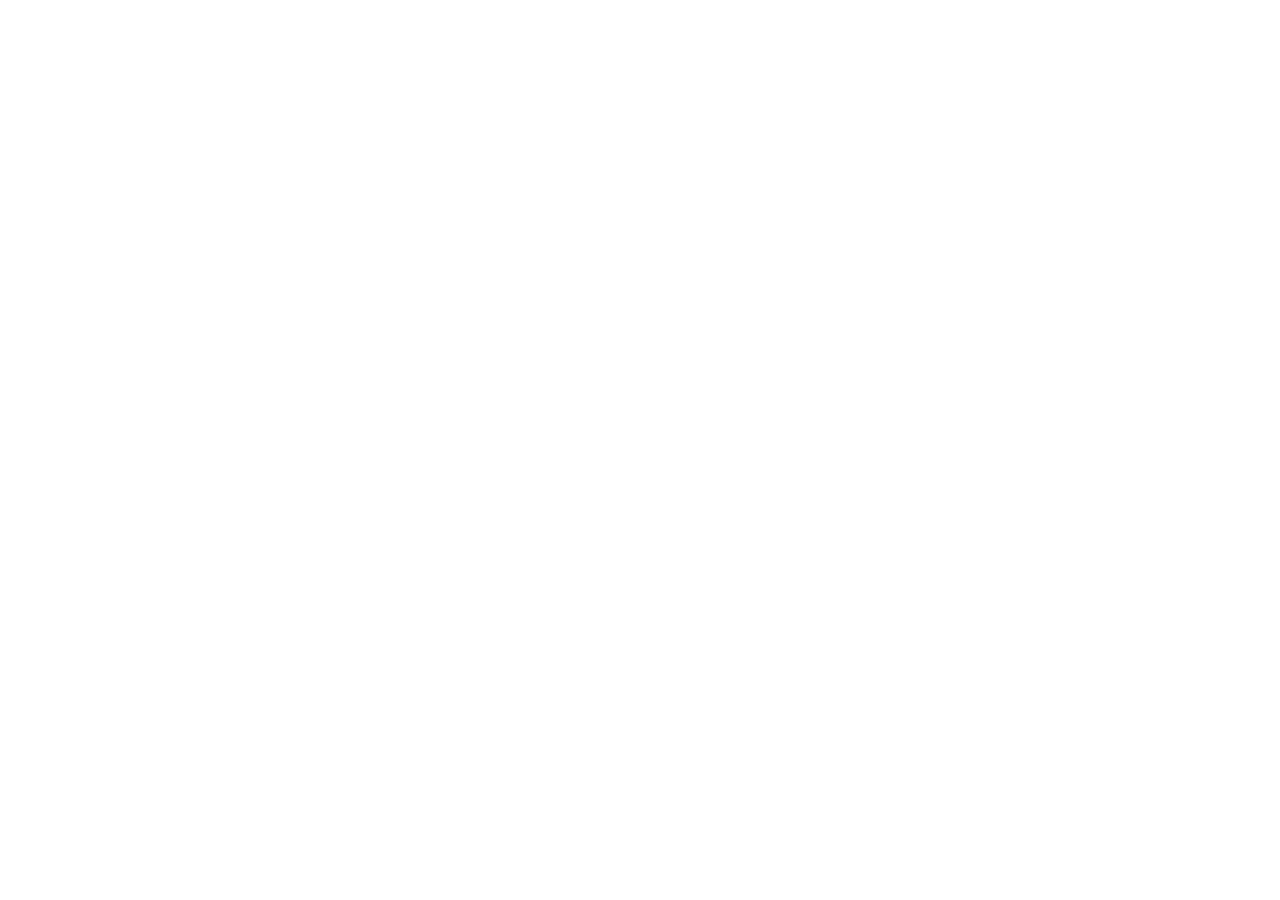
==== index.html @ 54cc9626 "Initial commit" ====
<!DOCTYPE html>
<html lang="en">
  <head>
    <script src="https://ajax.aspnetcdn.com/ajax/jQuery/jquery-3.5.0.min.js"></script>
    <link
      href="https://fonts.googleapis.com/css2?family=Roboto+Slab&display=swap"
      rel="stylesheet"
    />

    <style>
      #container {
        position: absolute;
        left: 0;
        top: 0;
        width: 100%;
        height: 100%;
      }

      #presented-by {
        position: absolute;
        left: 0;
        top: 0;
        width: 100%;
        height: auto;
        color: #ffffff;
        text-align: center;
        font-family: "Roboto Slab", serif;
      }

      #logo {
      }
    </style>
  </head>
  <body>
    <div id="container">
      <div id="presented-by">presented by</div>
      <div id="logo"><img src="images/michael-wink.png"/></div>
    </div>
  </body>

  <script>
    setInterval(function() {
      alert("Hello");
    }, 3000);
  </script>
</html>
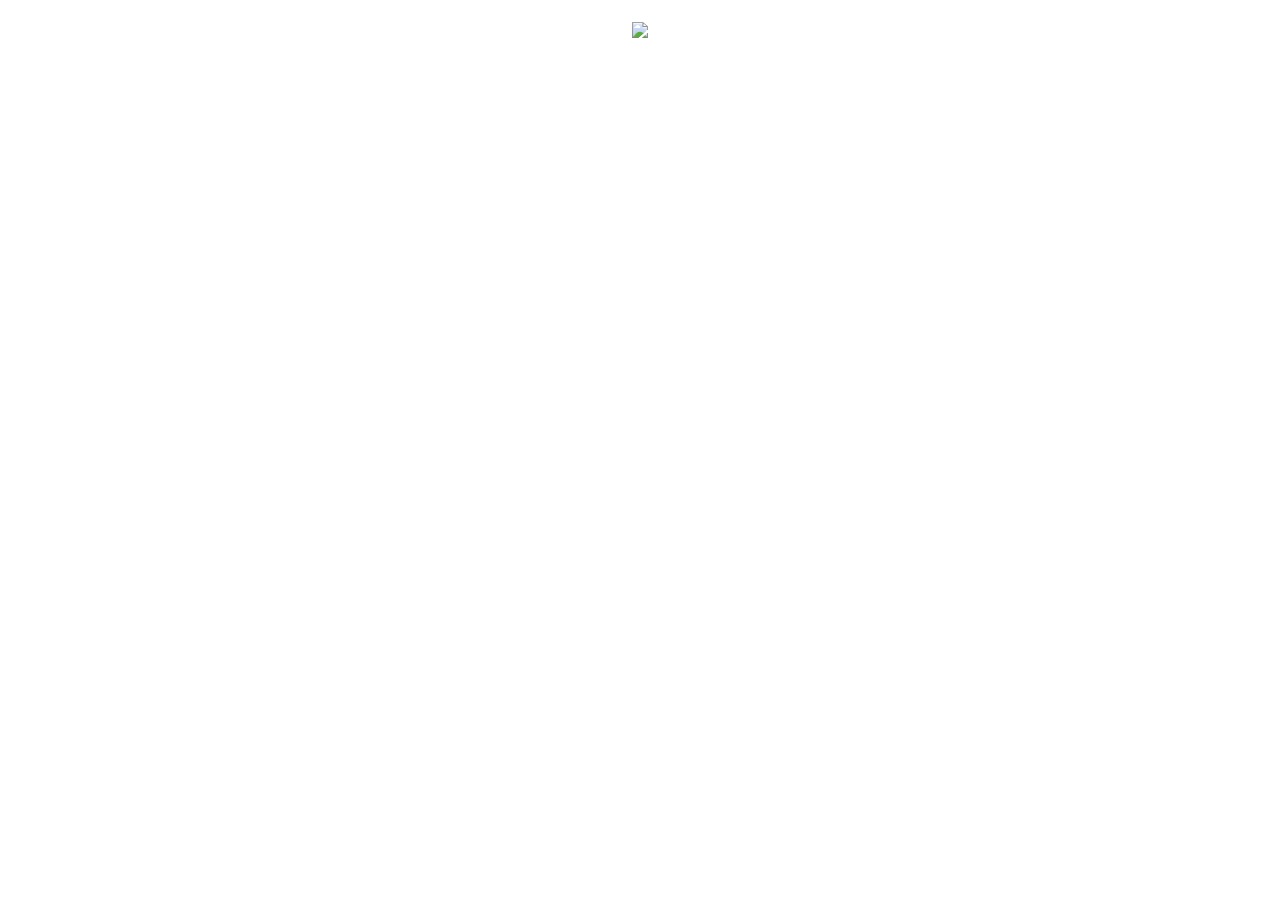
==== commit 084bc771: "Renaming a file and simplifying text and image position" ====
--- a/index.html
+++ b/index.html
@@ -14,27 +14,16 @@
         top: 0;
         width: 100%;
         height: 100%;
-      }
-
-      #presented-by {
-        position: absolute;
-        left: 0;
-        top: 0;
-        width: 100%;
-        height: auto;
         color: #ffffff;
         text-align: center;
         font-family: "Roboto Slab", serif;
-      }
-
-      #logo {
       }
     </style>
   </head>
   <body>
     <div id="container">
-      <div id="presented-by">presented by</div>
-      <div id="logo"><img src="images/michael-wink.png"/></div>
+      presented by<br />
+      <img src="images/michael-wink.png" />
     </div>
   </body>
 
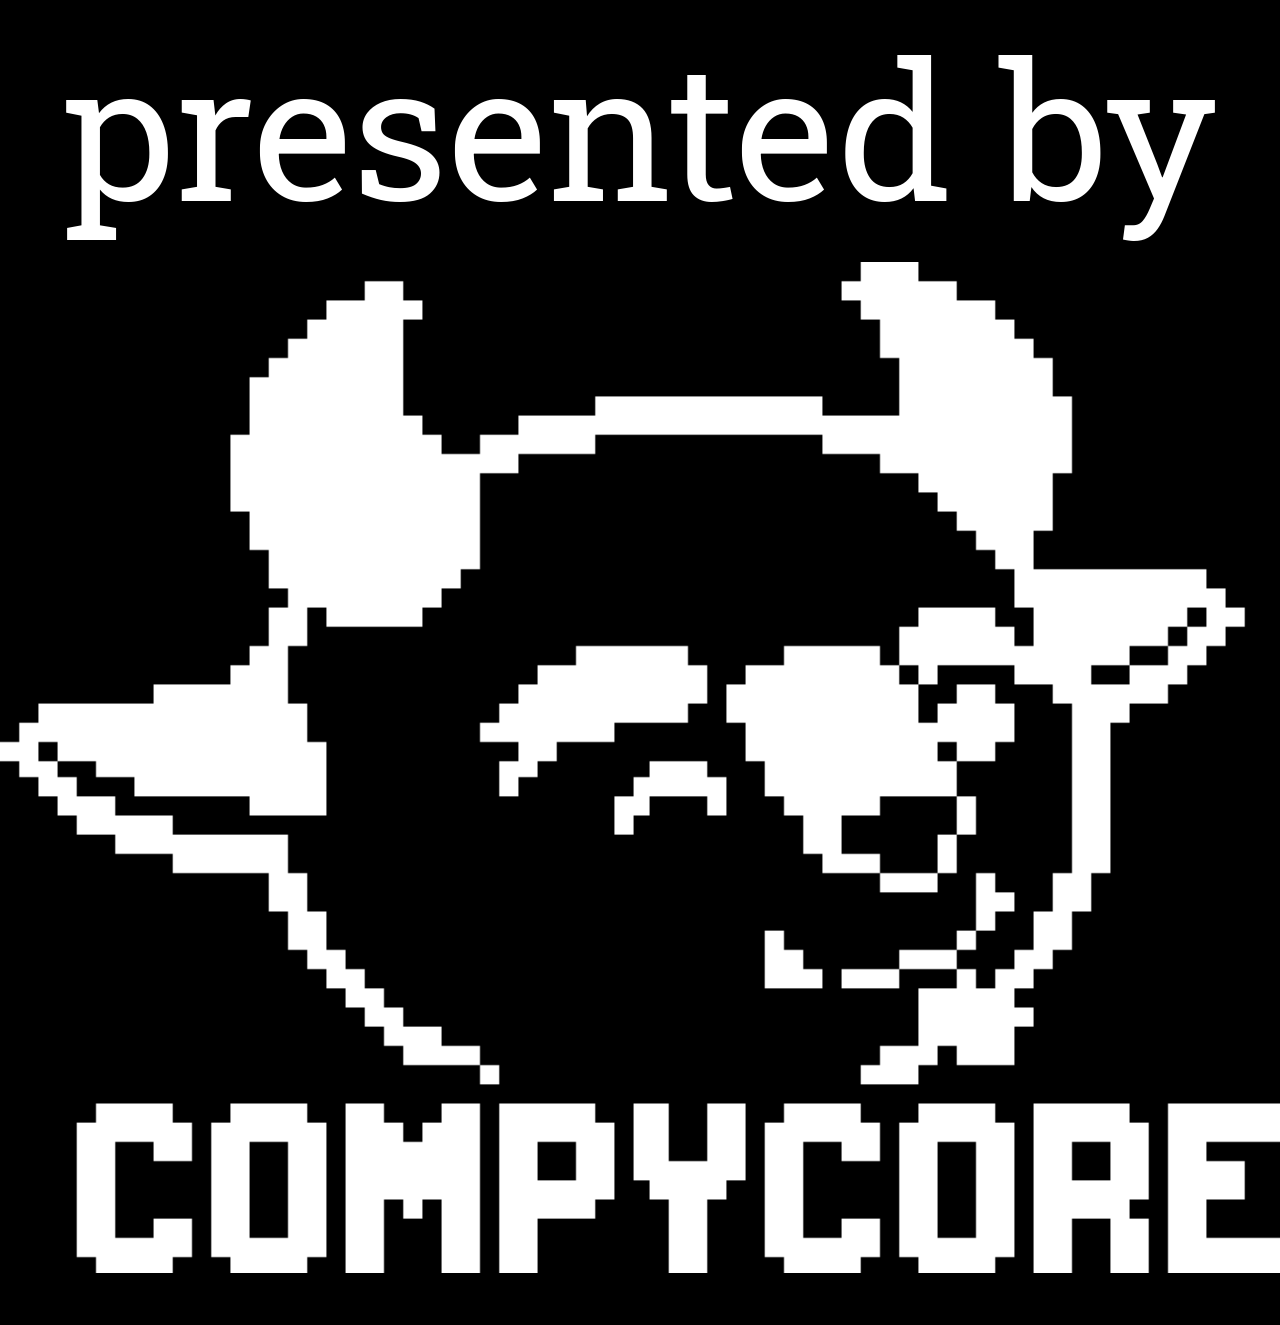
==== commit 0f6138a6: "Fixing size and scaling and adding in fade toggling" ====
--- a/index.html
+++ b/index.html
@@ -8,6 +8,10 @@
     />
 
     <style>
+      body {
+        background-color: #000000;
+      }
+
       #container {
         position: absolute;
         left: 0;
@@ -16,20 +20,26 @@
         height: 100%;
         color: #ffffff;
         text-align: center;
+        font-size: 15vw;
         font-family: "Roboto Slab", serif;
+      }
+
+      img {
+        margin-top: 1vh;
+        width: 100%;
       }
     </style>
   </head>
   <body>
     <div id="container">
       presented by<br />
-      <img src="images/michael-wink.png" />
+      <img src="images/compycore.png" />
     </div>
   </body>
 
   <script>
     setInterval(function() {
-      alert("Hello");
-    }, 3000);
+      $("#container").fadeToggle(2000, function() {});
+    }, 10 * 1000);
   </script>
 </html>
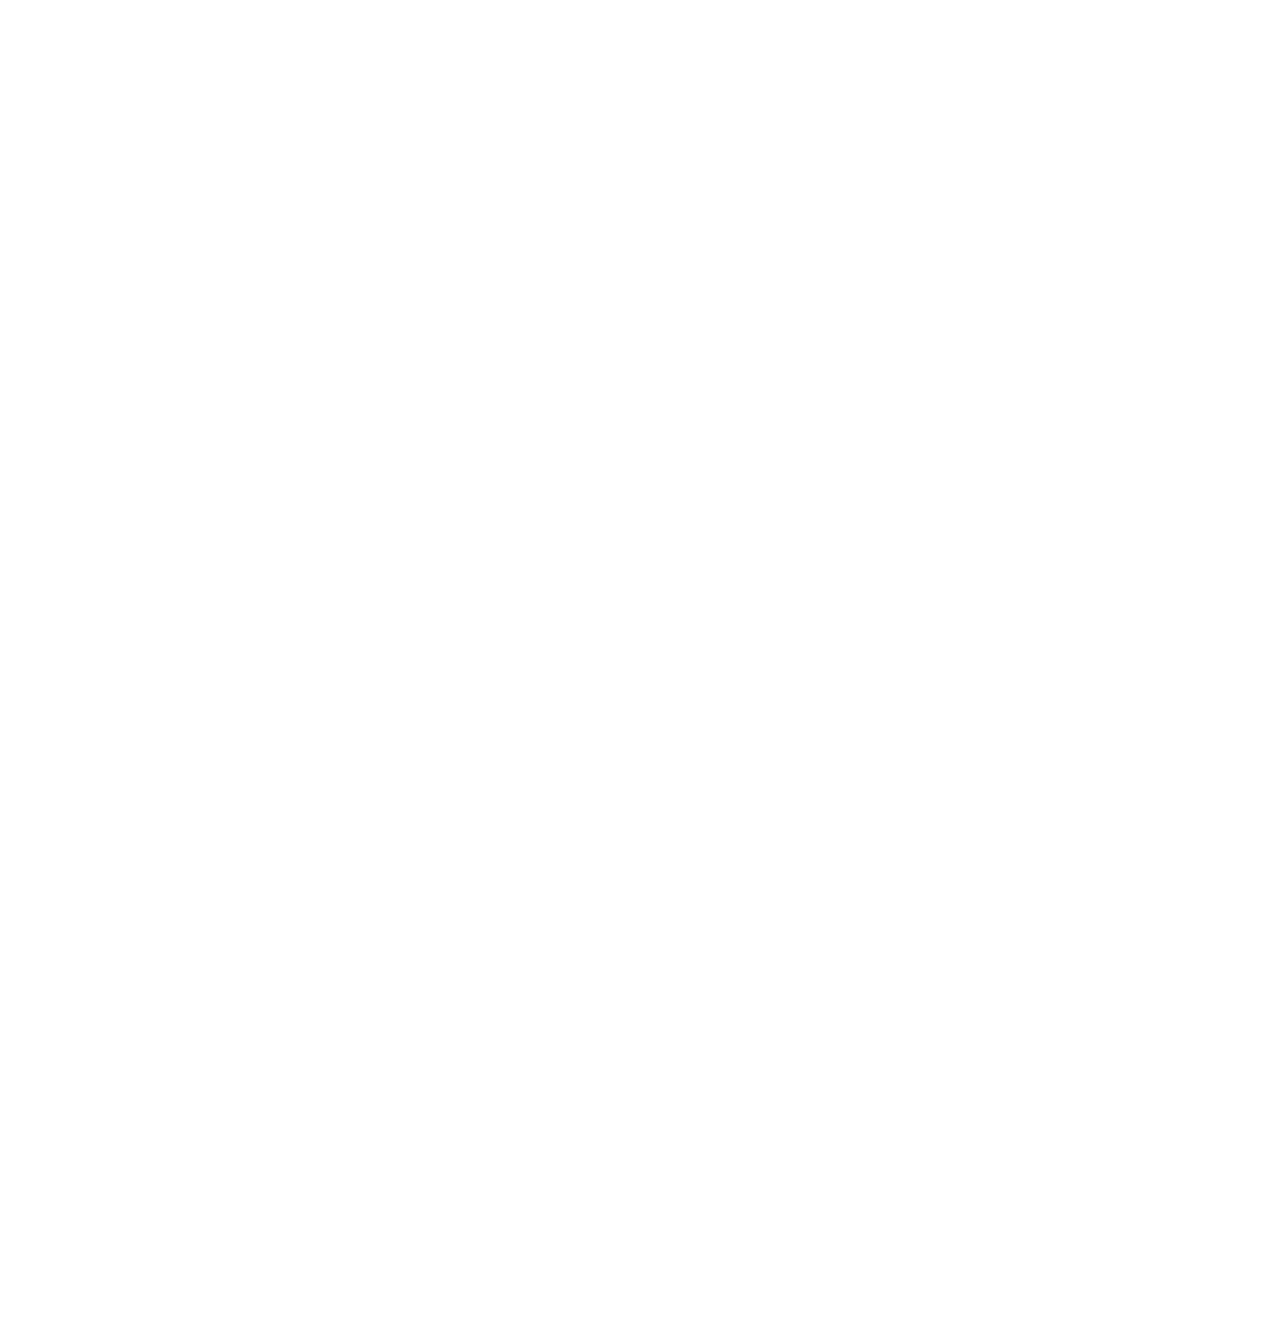
==== commit 2b34799e: "Making background transparent" ====
--- a/index.html
+++ b/index.html
@@ -9,7 +9,7 @@
 
     <style>
       body {
-        background-color: #000000;
+        background: rgba(255, 255, 255, 0);
       }
 
       #container {
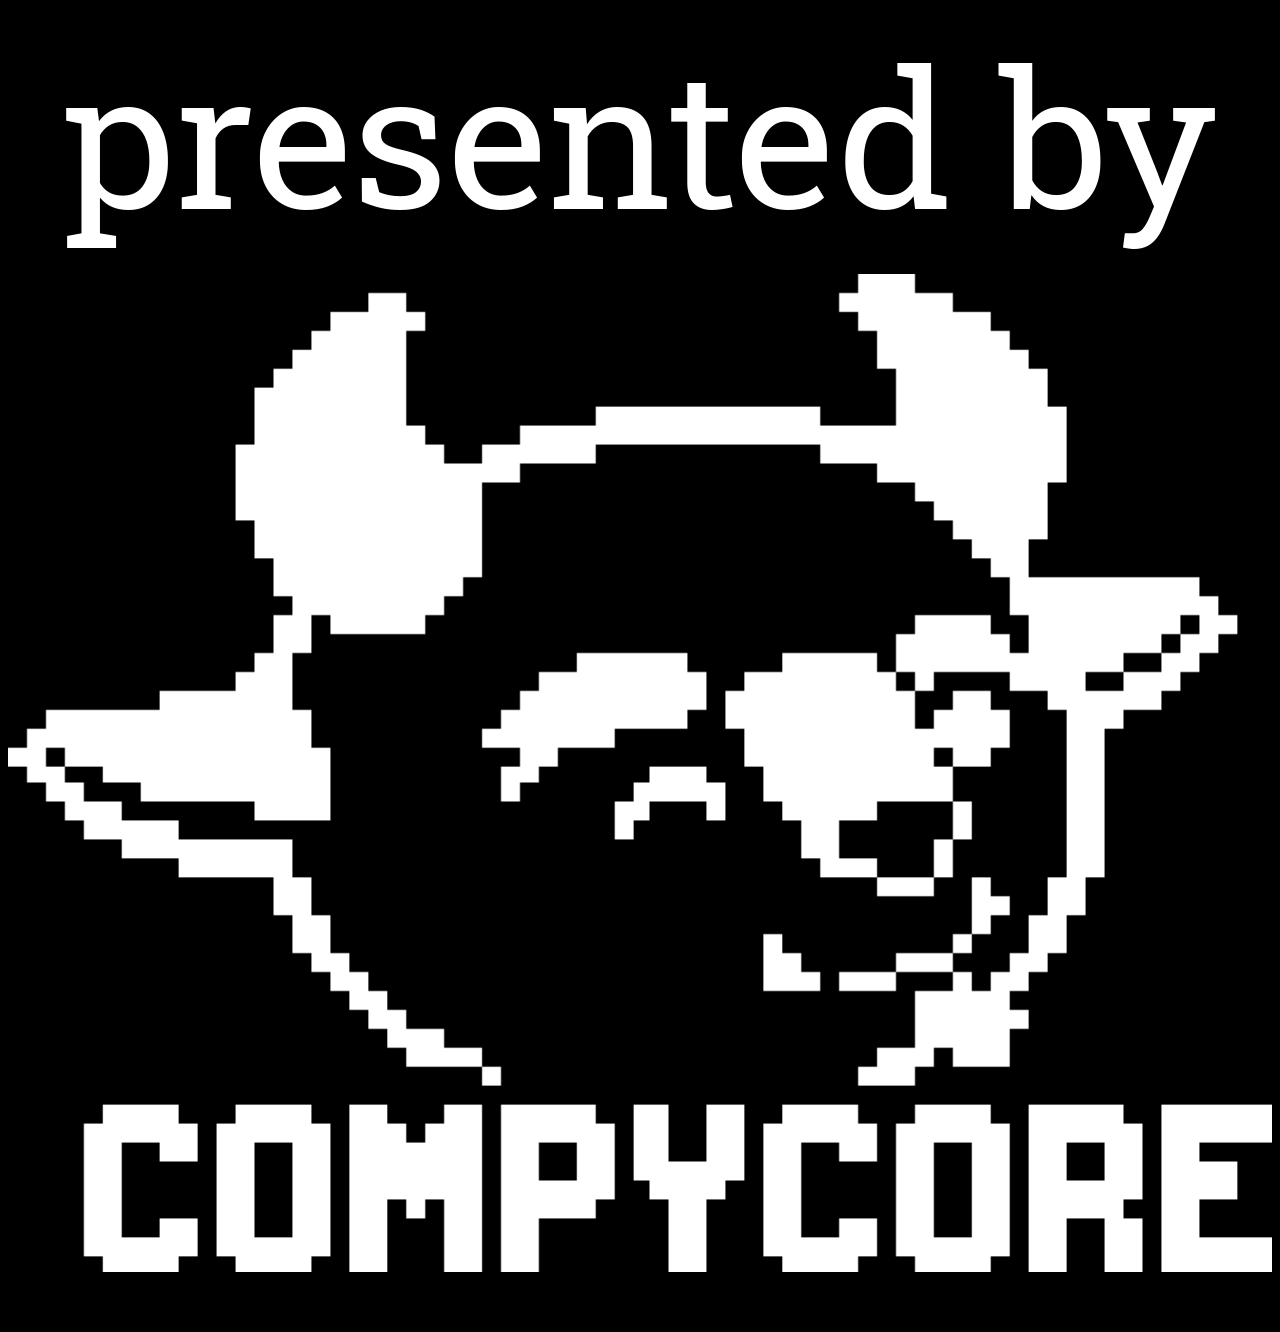
==== commit 0b00a05b: "Vertically centering the div" ====
--- a/index.html
+++ b/index.html
@@ -9,15 +9,11 @@
 
     <style>
       body {
-        background: rgba(255, 255, 255, 0);
+        background: rgba(0, 0, 0, 1);
       }
 
       #container {
-        position: absolute;
-        left: 0;
-        top: 0;
         width: 100%;
-        height: 100%;
         color: #ffffff;
         text-align: center;
         font-size: 15vw;
@@ -25,7 +21,7 @@
       }
 
       img {
-        margin-top: 1vh;
+        margin-top: 1vw;
         width: 100%;
       }
     </style>
@@ -38,6 +34,19 @@
   </body>
 
   <script>
+    $(document).ready(verticallyCenter);
+    $(window).resize(verticallyCenter);
+
+    function verticallyCenter() {
+      $("#container").css({
+        position: "absolute",
+        left: "50%",
+        top: "50%",
+        "margin-left": -$("#container").outerWidth() / 2,
+        "margin-top": -$("#container").outerHeight() / 2
+      });
+    }
+
     setInterval(function() {
       $("#container").fadeToggle(2000, function() {});
     }, 10 * 1000);
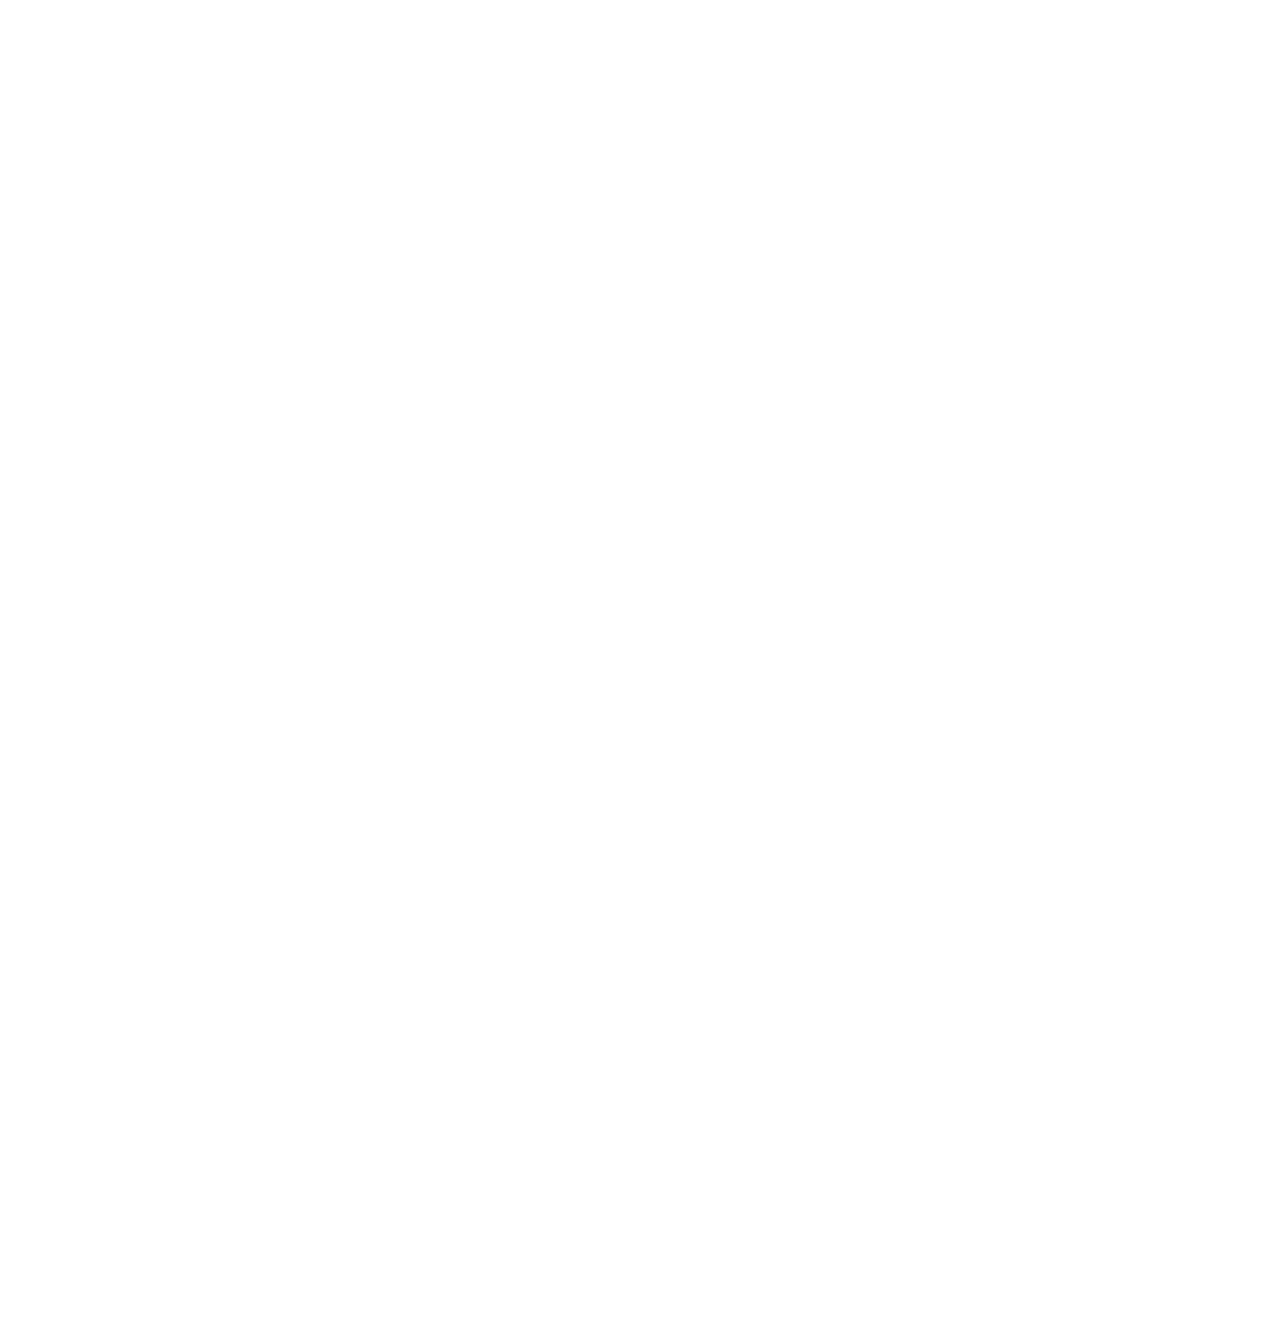
==== commit 05eb3c33: "Removing margin and padding from page and making background transparent" ====
--- a/index.html
+++ b/index.html
@@ -9,7 +9,9 @@
 
     <style>
       body {
-        background: rgba(0, 0, 0, 1);
+        background: rgba(0, 0, 0, 0);
+        margin: 0;
+        padding: 0;
       }
 
       #container {
@@ -48,7 +50,7 @@
     }
 
     setInterval(function() {
-      $("#container").fadeToggle(2000, function() {});
-    }, 10 * 1000);
+        $("#container").fadeToggle(2000, function() {});
+    }, 30 * 1000);
   </script>
 </html>
